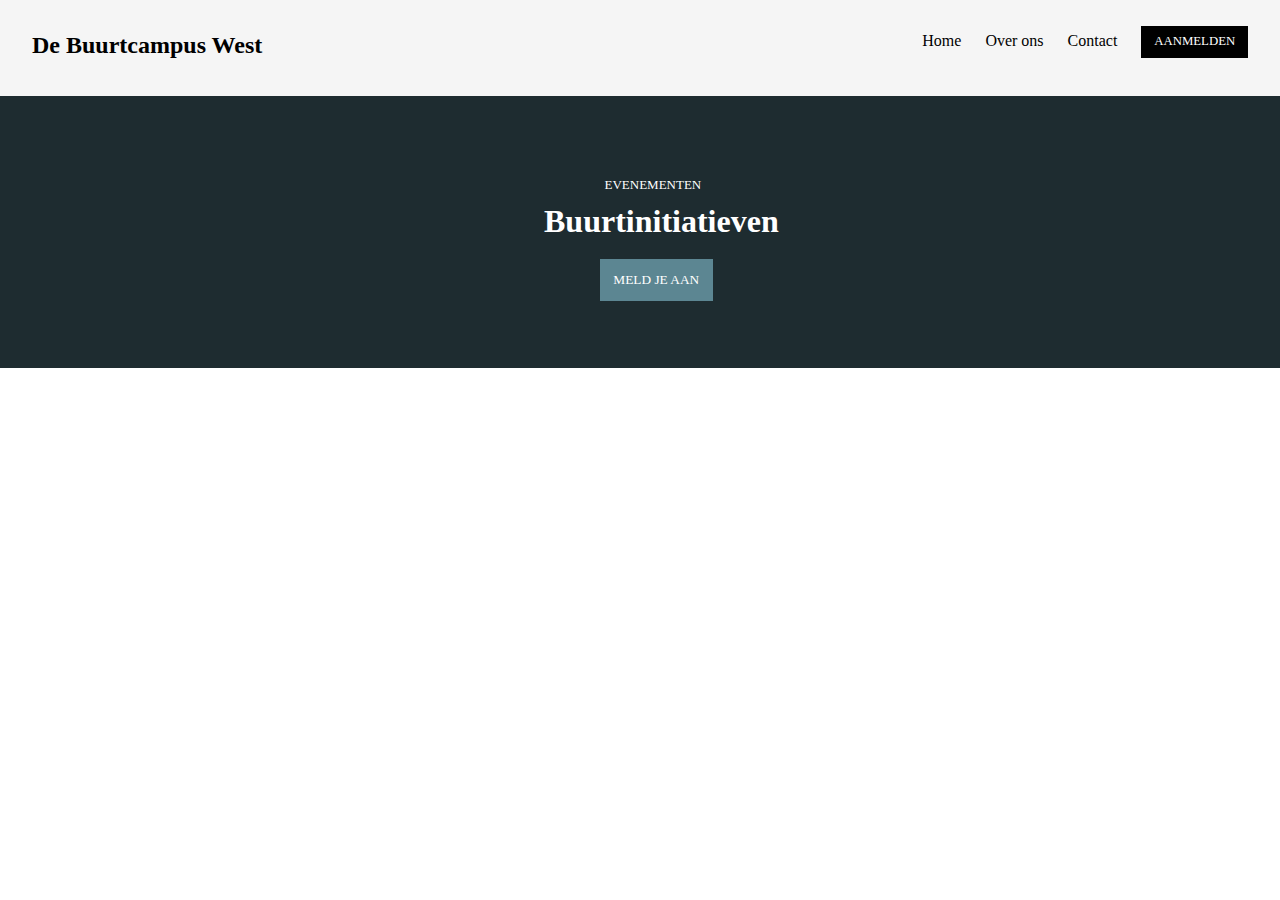
==== buurtinitiatieven.html @ 8bed6202 "nav + header" ====
<!DOCTYPE html>
<html lang="en">
  <head>
    <meta charset="UTF-8" />
    <meta name="viewport" content="width=device-width, initial-scale=1.0" />
    <title>Buurtinitiatieven</title>
    <link rel="stylesheet" href="styles.css" />
  </head>
  <body>
    <nav>
      <ul>
        <li>De Buurtcampus West</li>
        <li>Home</li>
        <li>Over ons</li>
        <li>Contact</li>
        <li>Aanmelden</li>
      </ul>
    </nav>
    <header class="buurtinitiatieven">
      <p class="evenementen">evenementen</p>
      <h1 class="titel-bi">Buurtinitiatieven</h1>
      <button class="aanmeld-btn">meld je aan</button>
      <!-- <a href="buurtinitiatieven.html"></a> -->
    </header>
  </body>
</html>
---- styles.css ----
* {
  margin: 0;
  padding: 0;
}

@font-face {
  font-family: "leuk";
  src: url(manrope.ttf);
}

nav {
  background-color: whitesmoke;
}

ul {
  display: flex;
  gap: 1.5em;
  list-style-type: none;
  height: 2em;
  padding: 2em;
}

nav ul li {
  float: left;
  position: relative;
  flex-shrink: 0;
  cursor: pointer;
}

li:first-of-type {
  margin-right: auto;
  font-weight: bold;
  font-size: 24px;
}
li:last-child {
  background-color: black;
  color: rgb(255, 255, 255);
  text-transform: uppercase;
  font-size: 0.8em;
  padding: 1em;
  margin-top: 0;
  bottom: 0.5em;
  display: flex;
  align-items: center;
}

header {
  position: relative;
}
.homepagina {
  height: 45em;
  background-image: linear-gradient(90deg, #1e2c30 65%, #5c8692 65%);
}
.buurtinitiatieven {
  background-color: #1e2c30;
  height: 17em;
}

h1 {
  color: white;
  position: absolute;
}

.titel-home {
  left: 10em;
  bottom: 10em;
  line-break: anywhere;
}

.titel-bi {
  left: 17em;
  bottom: 4em;
}

header img {
  position: absolute;
  width: 19em;
  height: 19em;
  bottom: 14em;
  right: 13em;
}

p {
  position: absolute;
  color: white;
}
.quote {
  left: 20em;
  bottom: 18em;
}

.evenementen {
  left: 46.5em;
  bottom: 13.5em;
  text-transform: uppercase;
  font-size: small;
}

button {
  position: absolute;
  font-family: "leuk";
  text-transform: uppercase;
  padding: 1em;
  border: none;
  cursor: pointer;
}

.doemee-btn {
  background-color: white;
  color: black;
  left: 24em;
  bottom: 17em;
}
.aanmeld-btn {
  background-color: #5c8692;
  color: white;
  left: 37.5rem;
  bottom: 5em;
}

/* li:nth-of-type(2) {
  margin-right: 2em;
  text-transform: uppercase;
  padding-top: 1em;
}

li:nth-of-type(3) {
  margin-right: 2em;
  text-transform: uppercase;
  padding-top: 1em;
} */
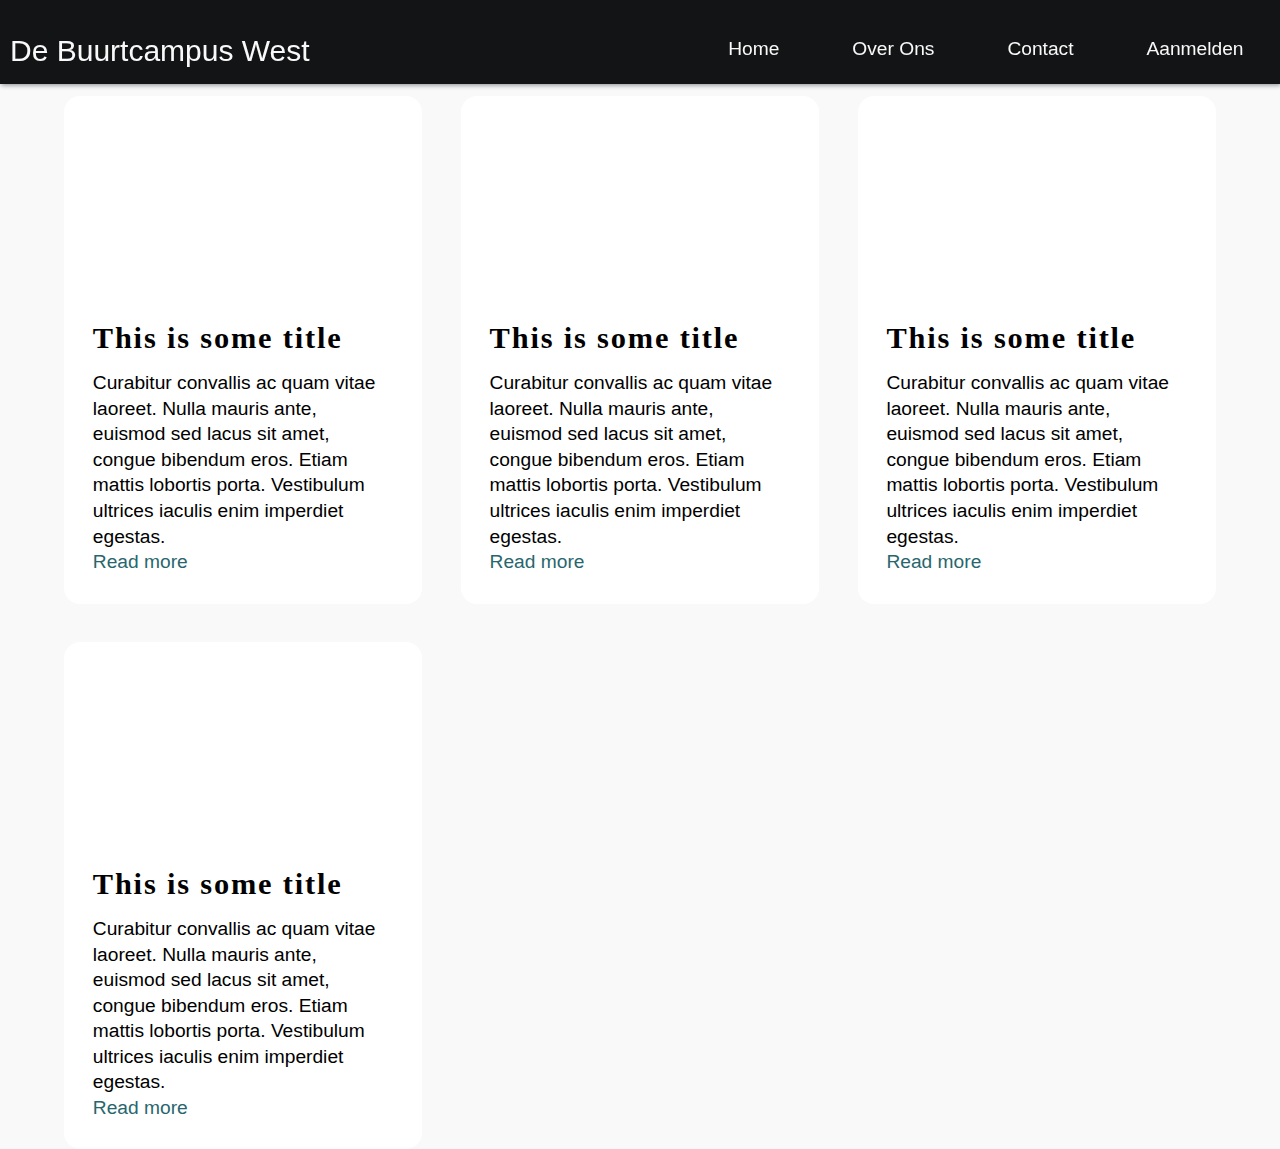
==== commit 814ec9f6: "homepagina" ====
--- a/buurtinitiatieven.html
+++ b/buurtinitiatieven.html
@@ -6,21 +6,103 @@
     <title>Buurtinitiatieven</title>
     <link rel="stylesheet" href="styles.css" />
   </head>
-  <body>
-    <nav>
-      <ul>
-        <li>De Buurtcampus West</li>
-        <li>Home</li>
-        <li>Over ons</li>
-        <li>Contact</li>
-        <li>Aanmelden</li>
+    <header class="header">
+    <!-- Logo -->
+    <a href="#" class="logo">De Buurtcampus West</a>
+    <!-- Hamburger icon -->
+    <input class="side-menu" type="checkbox" id="side-menu" />
+    <label class="hamb" for="side-menu"><span class="hamb-line"></span></label>
+    <!-- Menu -->
+    <nav class="nav">
+      <ul class="menu">
+        <li><a href="#">Home</a></li>
+        <li><a href="#">Over Ons</a></li>
+        <li><a href="#">Contact</a></li>
+        <li><a href="#">Aanmelden</a></li>
       </ul>
     </nav>
-    <header class="buurtinitiatieven">
-      <p class="evenementen">evenementen</p>
-      <h1 class="titel-bi">Buurtinitiatieven</h1>
-      <button class="aanmeld-btn">meld je aan</button>
-      <!-- <a href="buurtinitiatieven.html"></a> -->
-    </header>
+  </header>
+  <body>
+    <main>
+      <section class="articles">
+        <article>
+          <div class="article-wrapper">
+            <figure>
+              <img src="https://picsum.photos/id/1011/800/450" alt="" />
+            </figure>
+            <div class="article-body">
+              <h2>This is some title</h2>
+              <p>
+                Curabitur convallis ac quam vitae laoreet. Nulla mauris ante,
+                euismod sed lacus sit amet, congue bibendum eros. Etiam mattis
+                lobortis porta. Vestibulum ultrices iaculis enim imperdiet
+                egestas.
+              </p>
+              <a href="#" class="read-more">
+                Read more <span class="sr-only">about this is some title</span>
+              </a>
+            </div>
+          </div>
+        </article>
+        <article>
+          <div class="article-wrapper">
+            <figure>
+              <img src="https://picsum.photos/id/1005/800/450" alt="" />
+            </figure>
+            <div class="article-body">
+              <h2>This is some title</h2>
+              <p>
+                Curabitur convallis ac quam vitae laoreet. Nulla mauris ante,
+                euismod sed lacus sit amet, congue bibendum eros. Etiam mattis
+                lobortis porta. Vestibulum ultrices iaculis enim imperdiet
+                egestas.
+              </p>
+              <a href="#" class="read-more">
+                Read more <span class="sr-only">about this is some title</span>
+              </a>
+            </div>
+          </div>
+        </article>
+        <article>
+          <div class="article-wrapper">
+            <figure>
+              <img src="https://picsum.photos/id/103/800/450" alt="" />
+            </figure>
+            <div class="article-body">
+              <h2>This is some title</h2>
+              <p>
+                Curabitur convallis ac quam vitae laoreet. Nulla mauris ante,
+                euismod sed lacus sit amet, congue bibendum eros. Etiam mattis
+                lobortis porta. Vestibulum ultrices iaculis enim imperdiet
+                egestas.
+              </p>
+              <a href="#" class="read-more">
+                Read more <span class="sr-only">about this is some title</span>
+              </a>
+            </div>
+          </div>
+        </article>
+        <article>
+          <div class="article-wrapper">
+            <figure>
+              <img src="https://picsum.photos/id/1011/800/450" alt="" />
+            </figure>
+            <div class="article-body">
+              <h2>This is some title</h2>
+              <p>
+                Curabitur convallis ac quam vitae laoreet. Nulla mauris ante,
+                euismod sed lacus sit amet, congue bibendum eros. Etiam mattis
+                lobortis porta. Vestibulum ultrices iaculis enim imperdiet
+                egestas.
+              </p>
+              <a href="#" class="read-more">
+                Read more <span class="sr-only">about this is some title</span>
+              </a>
+            </div>
+          </div>
+        </article>
+      </section>
+    </main>
+    </main>
   </body>
 </html>
--- a/styles.css
+++ b/styles.css
@@ -1,131 +1,283 @@
+:root {
+  --white: #f9f9f9;
+  --black: #131415;
+  --gray: #85888c;
+} /* variables*/
+
+/* Reset */
 * {
   margin: 0;
   padding: 0;
-}
-
-@font-face {
-  font-family: "leuk";
-  src: url(manrope.ttf);
-}
-
-nav {
-  background-color: whitesmoke;
-}
-
+  box-sizing: border-box;
+}
+body {
+  background-color: var(--white);
+  font-family: "Poppins", sans-serif;
+}
+a {
+  text-decoration: none;
+}
 ul {
-  display: flex;
-  gap: 1.5em;
-  list-style-type: none;
-  height: 2em;
-  padding: 2em;
-}
-
-nav ul li {
-  float: left;
+  list-style: none;
+}
+
+.header {
   position: relative;
-  flex-shrink: 0;
+  background-color: var(--black);
+  box-shadow: 1px 1px 5px 0px var(--gray);
+  position: fixed;
+  top: 0;
+  width: 100%;
+  height: 4.4em;
+  z-index: 100;
+}
+/* Logo */
+.logo {
+  display: inline-block;
+  position: absolute;
+  color: var(--white);
+  font-size: 30px;
+  margin-left: 10px;
+  bottom: 0.7em;
+}
+
+.nav {
+  width: 100%;
+  height: 100%;
+  position: fixed;
+  background-color: var(--black);
+  overflow: hidden;
+}
+.menu a {
+  display: block;
+  padding: 1.9em;
+  color: var(--white);
+}
+.menu a:hover {
+  background-color: var(--gray);
+}
+.nav {
+  max-height: 0;
+  transition: max-height 0.5s ease-out;
+}
+
+.hamb {
   cursor: pointer;
-}
-
-li:first-of-type {
-  margin-right: auto;
-  font-weight: bold;
-  font-size: 24px;
-}
-li:last-child {
-  background-color: black;
-  color: rgb(255, 255, 255);
-  text-transform: uppercase;
-  font-size: 0.8em;
-  padding: 1em;
-  margin-top: 0;
-  bottom: 0.5em;
-  display: flex;
+  float: right;
+  padding: 40px 20px;
+} /* Style label tag */
+
+.hamb-line {
+  background: var(--white);
+  display: block;
+  height: 0.1em;
+  position: relative;
+  width: 24px;
+} /* Style span tag */
+
+.hamb-line::before,
+.hamb-line::after {
+  background: var(--white);
+  content: "";
+  display: block;
+  height: 100%;
+  position: absolute;
+  transition: all 0.2s ease-out;
+  width: 100%;
+}
+.hamb-line::before {
+  top: 5px;
+}
+.hamb-line::after {
+  top: -5px;
+}
+
+.side-menu {
+  display: none;
+} /* Hide checkbox */
+
+/* Toggle menu icon */
+.side-menu:checked ~ nav {
+  max-height: 100%;
+}
+.side-menu:checked ~ .hamb .hamb-line {
+  background: transparent;
+}
+.side-menu:checked ~ .hamb .hamb-line::before {
+  transform: rotate(-45deg);
+  top: 0;
+}
+.side-menu:checked ~ .hamb .hamb-line::after {
+  transform: rotate(45deg);
+  top: 0;
+}
+@media (min-width: 768px) {
+  .nav {
+    max-height: none;
+    top: 0;
+    position: relative;
+    float: right;
+    width: fit-content;
+    background-color: transparent;
+  }
+  .menu li {
+    float: left;
+  }
+  .menu a:hover {
+    background-color: transparent;
+    color: var(--gray);
+  }
+
+  .hamb {
+    display: none;
+  }
+}
+
+article {
+  --img-scale: 1.001;
+  --title-color: black;
+  --link-icon-translate: -20px;
+  --link-icon-opacity: 0;
+  position: relative;
+  border-radius: 16px;
+  box-shadow: none;
+  background: #fff;
+  transform-origin: center;
+  transition: all 0.4s ease-in-out;
+  overflow: hidden;
+}
+
+article a::after {
+  position: absolute;
+  inset-block: 0;
+  inset-inline: 0;
+  cursor: pointer;
+  content: "";
+}
+
+/* basic article elements styling */
+article h2 {
+  margin: 0 0 18px 0;
+  font-family: "Bebas Neue", cursive;
+  font-size: 1.9rem;
+  letter-spacing: 0.06em;
+  color: var(--title-color);
+  transition: color 0.3s ease-out;
+}
+
+figure {
+  margin: 0;
+  padding: 0;
+  aspect-ratio: 16 / 9;
+  overflow: hidden;
+}
+
+article img {
+  max-width: 100%;
+  transform-origin: center;
+  transform: scale(var(--img-scale));
+  transition: transform 0.4s ease-in-out;
+}
+
+.article-body {
+  padding: 1.5em;
+}
+
+article a {
+  display: inline-flex;
   align-items: center;
-}
-
-header {
-  position: relative;
-}
-.homepagina {
-  height: 45em;
-  background-image: linear-gradient(90deg, #1e2c30 65%, #5c8692 65%);
-}
-.buurtinitiatieven {
-  background-color: #1e2c30;
-  height: 17em;
-}
-
-h1 {
-  color: white;
-  position: absolute;
-}
-
-.titel-home {
-  left: 10em;
-  bottom: 10em;
-  line-break: anywhere;
-}
-
-.titel-bi {
-  left: 17em;
-  bottom: 4em;
-}
-
-header img {
-  position: absolute;
-  width: 19em;
-  height: 19em;
-  bottom: 14em;
-  right: 13em;
-}
-
-p {
-  position: absolute;
-  color: white;
-}
-.quote {
-  left: 20em;
-  bottom: 18em;
-}
-
-.evenementen {
-  left: 46.5em;
-  bottom: 13.5em;
-  text-transform: uppercase;
-  font-size: small;
-}
-
-button {
-  position: absolute;
-  font-family: "leuk";
-  text-transform: uppercase;
-  padding: 1em;
-  border: none;
-  cursor: pointer;
-}
-
-.doemee-btn {
-  background-color: white;
-  color: black;
-  left: 24em;
-  bottom: 17em;
-}
-.aanmeld-btn {
-  background-color: #5c8692;
-  color: white;
-  left: 37.5rem;
-  bottom: 5em;
-}
-
-/* li:nth-of-type(2) {
-  margin-right: 2em;
-  text-transform: uppercase;
-  padding-top: 1em;
-}
-
-li:nth-of-type(3) {
-  margin-right: 2em;
-  text-transform: uppercase;
-  padding-top: 1em;
+  text-decoration: none;
+  color: #28666e;
+}
+
+article a:focus {
+  outline: 1px dotted #28666e;
+}
+
+article a .icon {
+  min-width: 24px;
+  width: 24px;
+  height: 24px;
+  margin-left: 5px;
+  transform: translateX(var(--link-icon-translate));
+  opacity: var(--link-icon-opacity);
+  transition: all 0.3s;
+}
+
+/* using the has() relational pseudo selector to update our custom properties */
+article:has(:hover, :focus) {
+  --img-scale: 1.1;
+  --title-color: #28666e;
+  --link-icon-translate: 0;
+  --link-icon-opacity: 1;
+  box-shadow: rgba(0, 0, 0, 0.16) 0px 10px 36px 0px,
+    rgba(0, 0, 0, 0.06) 0px 0px 0px 1px;
+}
+
+/************************ 
+Generic layout (demo looks)
+**************************/
+
+*,
+*::before,
+*::after {
+  box-sizing: border-box;
+}
+
+body {
+  margin: 0;
+  font-family: "Figtree", sans-serif;
+  font-size: 1.2rem;
+  line-height: 1.6rem;
+  min-height: 100vh;
+}
+
+.articles {
+  display: grid;
+  margin-top: 5em;
+  max-width: 1200px;
+  margin-inline: auto;
+  padding-inline: 24px;
+  grid-template-columns: repeat(auto-fill, minmax(320px, 1fr));
+  gap: 2em;
+}
+
+/* @media screen and (max-width: 960px) {
+  article {
+    container: card/inline-size;
+  }
+  .article-body p {
+    display: none;
+  }
 } */
+
+@container card (min-width: 380px) {
+  .article-wrapper {
+    display: grid;
+    grid-template-columns: 100px 1fr;
+    gap: 16px;
+  }
+  .article-body {
+    padding-left: 0;
+  }
+  figure {
+    width: 100%;
+    height: 100%;
+    overflow: hidden;
+  }
+  figure img {
+    height: 100%;
+    aspect-ratio: 1;
+    object-fit: cover;
+  }
+}
+
+.sr-only:not(:focus):not(:active) {
+  clip: rect(0 0 0 0);
+  clip-path: inset(50%);
+  height: 1px;
+  overflow: hidden;
+  position: absolute;
+  white-space: nowrap;
+  width: 1px;
+}
